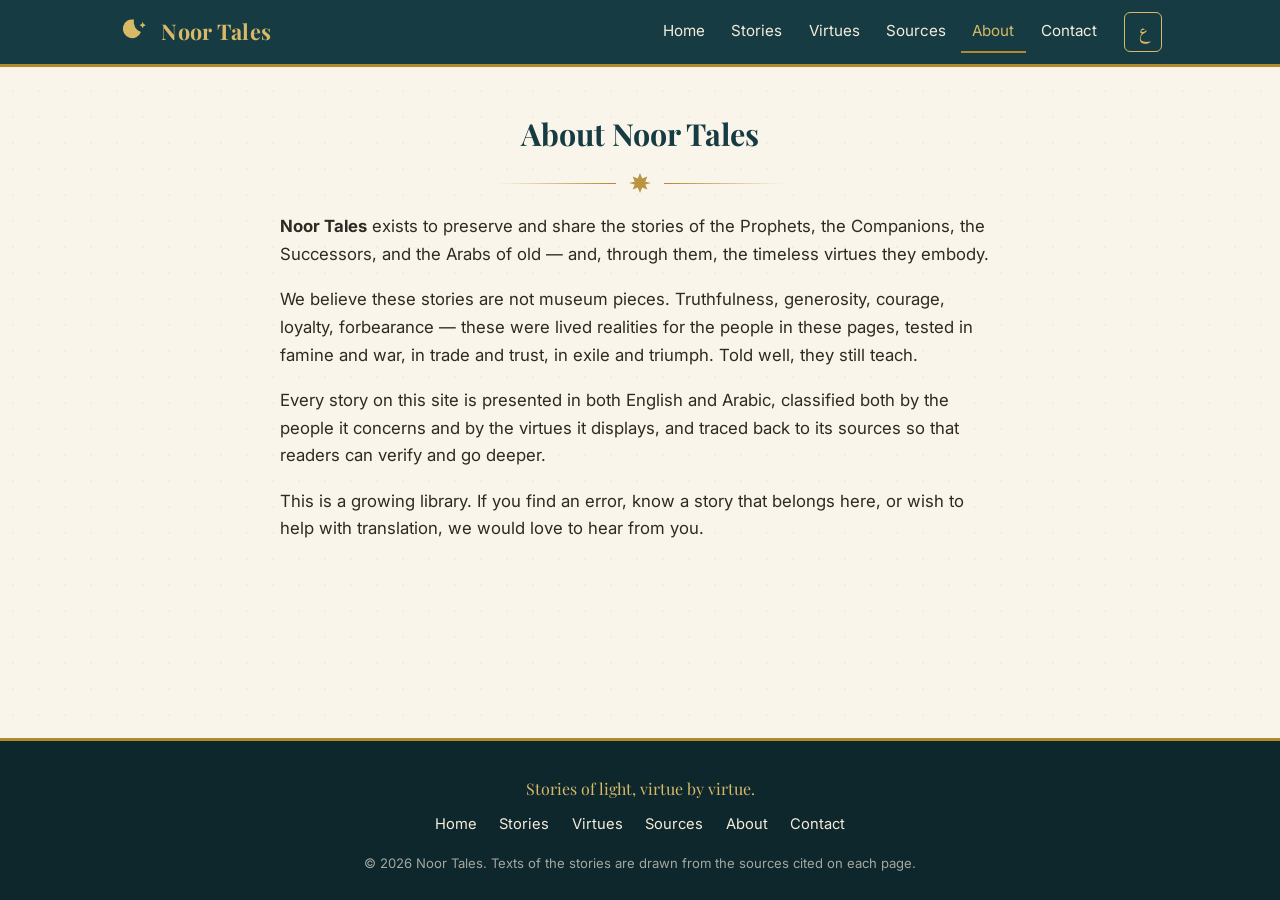
==== about.html @ 99bbc9fd "Noor Tales: bilingual static site for stories of noble virtues Pure HTML/CSS/vanilla JS, no build st" ====
<!DOCTYPE html>
<html lang="en">
<head>
  <meta charset="UTF-8">
  <meta name="viewport" content="width=device-width, initial-scale=1">
  <title>Noor Tales</title>
  <meta name="description" content="The mission of Noor Tales — preserving and sharing timeless stories and the virtues they embody.">
  <link rel="icon" href="data:image/svg+xml,%3Csvg%20xmlns='http://www.w3.org/2000/svg'%20viewBox='0%200%2040%2040'%3E%3Cpath%20d='M27%2020a11%2011%200%201%201-8.2-14.6A12.5%2012.5%200%200%200%2027%2020z'%20fill='%23b28a2e'/%3E%3C/svg%3E">
  <link rel="preconnect" href="https://fonts.googleapis.com">
  <link rel="preconnect" href="https://fonts.gstatic.com" crossorigin>
  <link href="https://fonts.googleapis.com/css2?family=Playfair+Display:wght@500;600;700&family=Inter:wght@400;500;600&family=Amiri:ital,wght@0,400;0,700;1,400&family=Noto+Naskh+Arabic:wght@400;500;700&display=swap" rel="stylesheet">
  <link rel="stylesheet" href="css/style.css">
</head>
<body data-page="about">
  <div id="site-header"></div>
  <main id="main"></main>
  <div id="site-footer"></div>

  <script src="data/i18n.js"></script>
  <script src="data/taxonomies.js"></script>
  <script src="data/sources.js"></script>
  <script src="data/stories.js"></script>
  <script src="js/app.js"></script>
</body>
</html>
---- css/style.css ----
/* ============================================================
   Noor Tales — Stylesheet
   Mood: classical Islamic manuscript. Deep ink/teal, warm
   sand/cream, gold accent. Mobile-first, RTL-aware (logical
   properties + [dir] font switching).
   ============================================================ */

:root {
  --ink:        #163b43;
  --ink-deep:   #0e272d;
  --teal:       #1f5561;
  --cream:      #faf5ea;
  --cream-soft: #f4ecdb;
  --sand:       #e9dcc2;
  --gold:       #b28a2e;
  --gold-soft:  #d7b967;
  --text:       #2c2a23;
  --text-soft:  #5c574a;
  --card:       #fffdf6;
  --shadow:     0 2px 14px rgba(22, 59, 67, .10);
  --radius:     10px;
  --font-en-display: "Playfair Display", Georgia, serif;
  --font-en-body:    "Inter", "Segoe UI", sans-serif;
  --font-ar-display: "Amiri", "Noto Naskh Arabic", serif;
  --font-ar-body:    "Noto Naskh Arabic", "Amiri", serif;
  --maxw: 1080px;
}

/* ---------- Reset ---------- */
*, *::before, *::after { box-sizing: border-box; }
* { margin: 0; }
img, svg { display: block; max-width: 100%; }
button, input, textarea { font: inherit; color: inherit; }
a { color: inherit; }

html { scroll-behavior: smooth; }

body {
  background: var(--cream);
  color: var(--text);
  font-family: var(--font-en-body);
  line-height: 1.65;
  min-height: 100vh;
  display: flex;
  flex-direction: column;
  /* subtle arabesque dot-grid */
  background-image: radial-gradient(rgba(178, 138, 46, .07) 1px, transparent 1.4px);
  background-size: 26px 26px;
}
main { flex: 1; }

h1, h2, h3, h4 { font-family: var(--font-en-display); color: var(--ink); line-height: 1.25; }

/* Arabic mode typography */
[dir="rtl"] body, body[dir="rtl"] { font-family: var(--font-ar-body); }
html[dir="rtl"] body { font-family: var(--font-ar-body); font-size: 1.06rem; }
html[dir="rtl"] h1, html[dir="rtl"] h2, html[dir="rtl"] h3, html[dir="rtl"] h4 {
  font-family: var(--font-ar-display);
}

.container { max-width: var(--maxw); margin-inline: auto; padding-inline: 1.1rem; }

/* Accessible focus */
:focus-visible { outline: 2px solid var(--gold); outline-offset: 2px; border-radius: 3px; }

.visually-hidden {
  position: absolute; width: 1px; height: 1px; overflow: hidden;
  clip: rect(0 0 0 0); white-space: nowrap;
}

/* ---------- Header ---------- */
.site-header {
  background: var(--ink);
  color: var(--cream);
  border-block-end: 3px solid var(--gold);
  position: sticky; top: 0; z-index: 50;
}
.site-header .container {
  display: flex; align-items: center; gap: 1rem;
  min-height: 64px; flex-wrap: wrap; padding-block: .5rem;
}
.brand {
  display: flex; align-items: center; gap: .6rem;
  text-decoration: none; color: var(--cream);
}
.brand svg { width: 34px; height: 34px; }
.brand-name {
  font-family: var(--font-en-display);
  font-size: 1.35rem; font-weight: 700; letter-spacing: .02em;
  color: var(--gold-soft);
}
html[dir="rtl"] .brand-name { font-family: var(--font-ar-display); }

.site-nav { margin-inline-start: auto; }
.site-nav ul {
  list-style: none; display: flex; gap: .25rem; padding: 0; flex-wrap: wrap;
}
.site-nav a {
  display: block; padding: .45rem .7rem; border-radius: 6px;
  text-decoration: none; font-size: .95rem; color: var(--cream-soft);
}
.site-nav a:hover { background: rgba(215, 185, 103, .15); color: var(--gold-soft); }
.site-nav a[aria-current="page"] {
  color: var(--gold-soft);
  border-block-end: 2px solid var(--gold);
  border-radius: 6px 6px 0 0;
}

.lang-toggle {
  display: inline-flex; align-items: center; justify-content: center;
  min-width: 2.4rem; padding: .35rem .6rem;
  border: 1.5px solid var(--gold-soft); border-radius: 6px;
  color: var(--gold-soft); text-decoration: none; font-weight: 600;
  font-family: var(--font-ar-display), var(--font-en-body);
}
.lang-toggle:hover { background: var(--gold-soft); color: var(--ink-deep); }

/* ---------- Ornament divider ---------- */
.ornament {
  display: flex; align-items: center; justify-content: center;
  gap: .8rem; color: var(--gold); margin-block: 1.2rem;
}
.ornament::before, .ornament::after {
  content: ""; height: 1px; flex: 0 1 120px;
  background: linear-gradient(to var(--orn-dir, right), transparent, var(--gold));
}
.ornament::after { background: linear-gradient(to left, transparent, var(--gold)); }
[dir="rtl"] .ornament::before { background: linear-gradient(to left, transparent, var(--gold)); }
[dir="rtl"] .ornament::after { background: linear-gradient(to right, transparent, var(--gold)); }
.ornament svg { width: 22px; height: 22px; flex: none; }

/* ---------- Hero ---------- */
.hero {
  background:
    radial-gradient(ellipse at 50% 120%, rgba(178,138,46,.18), transparent 60%),
    linear-gradient(170deg, var(--ink-deep), var(--ink) 65%, var(--teal));
  color: var(--cream);
  text-align: center;
  padding-block: 4rem 4.5rem;
  border-block-end: 3px solid var(--gold);
}
.hero-kicker {
  color: var(--gold-soft); letter-spacing: .12em; text-transform: uppercase;
  font-size: .8rem; margin-block-end: 1rem;
}
html[dir="rtl"] .hero-kicker { letter-spacing: 0; font-size: .95rem; }
.hero h1 {
  color: var(--cream);
  font-size: clamp(2.4rem, 6vw, 3.8rem);
  margin-block-end: 1rem;
}
.hero h1 .gold { color: var(--gold-soft); }
.hero-tagline {
  max-width: 46rem; margin-inline: auto; color: var(--cream-soft);
  font-size: 1.08rem;
}
.hero .btn { margin-block-start: 2rem; }

/* ---------- Buttons ---------- */
.btn {
  display: inline-block; padding: .7rem 1.6rem;
  background: var(--gold); color: var(--ink-deep);
  border: none; border-radius: 8px; cursor: pointer;
  text-decoration: none; font-weight: 600; font-size: 1rem;
  box-shadow: var(--shadow);
}
.btn:hover { background: var(--gold-soft); }
.btn-outline {
  background: transparent; color: var(--ink);
  border: 1.5px solid var(--gold);
}
.btn-outline:hover { background: var(--gold-soft); color: var(--ink-deep); }

/* ---------- Sections ---------- */
.section { padding-block: 3rem; }
.section-title { text-align: center; font-size: 1.9rem; margin-block-end: .4rem; }
.section-intro {
  text-align: center; color: var(--text-soft);
  max-width: 44rem; margin-inline: auto; margin-block-end: 2rem;
}

/* ---------- Entry cards (browse by…) ---------- */
.entry-grid {
  display: grid; gap: 1.2rem;
  grid-template-columns: repeat(auto-fit, minmax(min(100%, 320px), 1fr));
}
.entry-card {
  display: block; text-decoration: none;
  background: var(--card); border: 1px solid var(--sand);
  border-radius: var(--radius); padding: 1.6rem;
  box-shadow: var(--shadow);
  border-block-start: 4px solid var(--gold);
  transition: transform .15s ease, box-shadow .15s ease;
}
.entry-card:hover { transform: translateY(-3px); box-shadow: 0 6px 22px rgba(22,59,67,.16); }
.entry-card h3 { font-size: 1.3rem; margin-block-end: .5rem; }
.entry-card p { color: var(--text-soft); font-size: .95rem; }

/* ---------- Story cards ---------- */
.card-grid {
  display: grid; gap: 1.2rem;
  grid-template-columns: repeat(auto-fill, minmax(min(100%, 300px), 1fr));
}
.story-card {
  background: var(--card); border: 1px solid var(--sand);
  border-radius: var(--radius); box-shadow: var(--shadow);
  display: flex; flex-direction: column; overflow: hidden;
  transition: transform .15s ease, box-shadow .15s ease;
}
.story-card:hover { transform: translateY(-3px); box-shadow: 0 6px 22px rgba(22,59,67,.16); }
.story-card-body { padding: 1.3rem; flex: 1; display: flex; flex-direction: column; gap: .7rem; }
.story-card h3 { font-size: 1.15rem; }
.story-card h3 a { text-decoration: none; }
.story-card h3 a:hover { color: var(--gold); }
.story-card .excerpt { color: var(--text-soft); font-size: .93rem; flex: 1; }
.card-meta { display: flex; flex-wrap: wrap; gap: .4rem; align-items: center; }

.badge {
  display: inline-flex; align-items: center; gap: .3rem;
  font-size: .78rem; padding: .18rem .6rem;
  border-radius: 999px; text-decoration: none;
  border: 1px solid var(--sand); background: var(--cream-soft); color: var(--teal);
}
.badge:hover { border-color: var(--gold); color: var(--gold); }
.badge-people { background: var(--ink); color: var(--gold-soft); border-color: var(--ink); }
.badge-people:hover { color: var(--cream); }

.read-link {
  align-self: flex-start; font-size: .9rem; font-weight: 600;
  color: var(--gold); text-decoration: none;
}
.read-link:hover { text-decoration: underline; }

/* ---------- Filters ---------- */
.filters {
  background: var(--card); border: 1px solid var(--sand);
  border-radius: var(--radius); box-shadow: var(--shadow);
  padding: 1.2rem; margin-block-end: 1.8rem;
  display: grid; gap: 1rem;
}
.filter-group-label {
  font-size: .8rem; font-weight: 600; color: var(--text-soft);
  text-transform: uppercase; letter-spacing: .08em; margin-block-end: .45rem;
}
html[dir="rtl"] .filter-group-label { letter-spacing: 0; font-size: .9rem; }

.people-tabs { display: flex; flex-wrap: wrap; gap: .45rem; }
.tab {
  padding: .42rem .95rem; border-radius: 999px; cursor: pointer;
  border: 1.5px solid var(--sand); background: var(--cream-soft); color: var(--text);
  font-size: .92rem;
}
.tab:hover { border-color: var(--gold); }
.tab[aria-pressed="true"] {
  background: var(--ink); color: var(--gold-soft); border-color: var(--ink);
}

.virtue-chips { display: flex; flex-wrap: wrap; gap: .45rem; }
.chip {
  padding: .35rem .85rem; border-radius: 999px; cursor: pointer;
  border: 1.5px solid var(--sand); background: var(--card); color: var(--teal);
  font-size: .88rem;
}
.chip:hover { border-color: var(--gold); }
.chip[aria-pressed="true"] {
  background: var(--gold); border-color: var(--gold); color: var(--ink-deep); font-weight: 600;
}

.search-row { display: flex; gap: .6rem; flex-wrap: wrap; align-items: center; }
.search-input {
  flex: 1; min-width: 220px;
  padding: .55rem .9rem; border-radius: 8px;
  border: 1.5px solid var(--sand); background: var(--cream);
}
.search-input:focus { border-color: var(--gold); outline: none; }
.clear-btn {
  background: none; border: none; cursor: pointer;
  color: var(--text-soft); font-size: .88rem; text-decoration: underline;
}
.clear-btn:hover { color: var(--gold); }

.result-count { color: var(--text-soft); font-size: .9rem; margin-block-end: 1rem; }
.empty-state {
  text-align: center; color: var(--text-soft);
  padding: 3rem 1rem; background: var(--card);
  border: 1px dashed var(--sand); border-radius: var(--radius);
}

/* ---------- Story page ---------- */
.story-page { max-width: 760px; margin-inline: auto; }
.story-header { text-align: center; margin-block-end: 1rem; }
.story-header h1 { font-size: clamp(1.7rem, 4.5vw, 2.5rem); margin-block: .8rem; }
.story-meta-row { display: flex; flex-wrap: wrap; gap: .45rem; justify-content: center; }

.story-body {
  background: var(--card); border: 1px solid var(--sand);
  border-radius: var(--radius); box-shadow: var(--shadow);
  padding: clamp(1.4rem, 4vw, 2.6rem);
  font-size: 1.05rem;
}
html[dir="rtl"] .story-body { font-size: 1.15rem; line-height: 2; }
.story-body p + p { margin-block-start: 1.1rem; text-indent: 0; }
.story-body em { color: var(--teal); }

.story-aside { margin-block-start: 2rem; }
.story-aside h2 { font-size: 1.15rem; margin-block-end: .6rem; }
.sources-list { padding-inline-start: 1.2rem; color: var(--text-soft); font-size: .95rem; }
.sources-list li + li { margin-block-start: .3rem; }

.story-nav {
  display: flex; justify-content: space-between; gap: 1rem;
  margin-block-start: 2.5rem; flex-wrap: wrap;
}
.story-nav a {
  text-decoration: none; color: var(--teal); font-weight: 600;
  padding: .6rem 1rem; border: 1px solid var(--sand); border-radius: 8px;
  background: var(--card); max-width: 48%;
}
.story-nav a:hover { border-color: var(--gold); color: var(--gold); }
.story-nav .nav-label { display: block; font-size: .75rem; color: var(--text-soft); font-weight: 400; }

/* ---------- Virtues page ---------- */
.virtue-grid {
  display: grid; gap: 1.2rem;
  grid-template-columns: repeat(auto-fill, minmax(min(100%, 300px), 1fr));
}
.virtue-card {
  background: var(--card); border: 1px solid var(--sand);
  border-radius: var(--radius); box-shadow: var(--shadow);
  padding: 1.5rem; display: flex; flex-direction: column; gap: .55rem;
  border-block-start: 4px solid var(--gold);
}
.virtue-card .icon { font-size: 1.6rem; }
.virtue-card h3 { font-size: 1.2rem; }
.virtue-card .ar-name { color: var(--gold); font-family: var(--font-ar-display); font-size: 1.15rem; }
.virtue-card p { color: var(--text-soft); font-size: .93rem; flex: 1; }
.virtue-card .count { font-size: .85rem; color: var(--teal); }

/* ---------- Sources page ---------- */
.source-group {
  background: var(--card); border: 1px solid var(--sand);
  border-radius: var(--radius); box-shadow: var(--shadow);
  padding: 1.5rem; margin-block-end: 1.2rem;
}
.source-group h2 {
  font-size: 1.25rem; margin-block-end: .8rem;
  padding-block-end: .5rem; border-block-end: 1px solid var(--sand);
}
.source-group ul { padding-inline-start: 1.2rem; color: var(--text-soft); }
.source-group li + li { margin-block-start: .35rem; }

/* ---------- Prose (about) ---------- */
.prose { max-width: 720px; margin-inline: auto; font-size: 1.05rem; }
html[dir="rtl"] .prose { font-size: 1.15rem; line-height: 2; }
.prose p + p { margin-block-start: 1.1rem; }

/* ---------- Contact ---------- */
.contact-card {
  max-width: 560px; margin-inline: auto;
  background: var(--card); border: 1px solid var(--sand);
  border-radius: var(--radius); box-shadow: var(--shadow);
  padding: clamp(1.4rem, 4vw, 2.2rem);
}
.form-field { margin-block-end: 1.1rem; }
.form-field label { display: block; font-weight: 600; margin-block-end: .35rem; font-size: .95rem; }
.form-field input, .form-field textarea {
  width: 100%; padding: .6rem .9rem;
  border: 1.5px solid var(--sand); border-radius: 8px; background: var(--cream);
}
.form-field input:focus, .form-field textarea:focus { border-color: var(--gold); outline: none; }
.form-note { font-size: .82rem; color: var(--text-soft); margin-block-start: .8rem; }

.social-row { display: flex; gap: .8rem; justify-content: center; margin-block-start: 1.6rem; }
.social-row a {
  display: inline-flex; align-items: center; justify-content: center;
  width: 40px; height: 40px; border-radius: 50%;
  border: 1.5px solid var(--sand); color: var(--teal); text-decoration: none;
}
.social-row a:hover { border-color: var(--gold); color: var(--gold); }
.social-row svg { width: 18px; height: 18px; }

/* ---------- Footer ---------- */
.site-footer {
  background: var(--ink-deep); color: var(--cream-soft);
  border-block-start: 3px solid var(--gold);
  margin-block-start: 3rem; padding-block: 2.2rem 1.6rem;
  text-align: center;
}
.site-footer nav ul {
  list-style: none; padding: 0; display: flex; flex-wrap: wrap;
  justify-content: center; gap: .3rem 1.4rem; margin-block-end: 1rem;
}
.site-footer a { color: var(--cream-soft); text-decoration: none; font-size: .92rem; }
.site-footer a:hover { color: var(--gold-soft); }
.footer-tagline { color: var(--gold-soft); font-family: var(--font-en-display); margin-block-end: .5rem; }
html[dir="rtl"] .footer-tagline { font-family: var(--font-ar-display); }
.footer-copy { font-size: .82rem; color: rgba(244, 236, 219, .65); }

/* ---------- Responsive ---------- */
@media (max-width: 720px) {
  .site-header .container { justify-content: space-between; }
  .site-nav { order: 3; flex-basis: 100%; margin-inline-start: 0; }
  .site-nav ul { justify-content: center; }
  .hero { padding-block: 3rem; }
  .story-nav a { max-width: 100%; flex: 1 1 100%; }
}
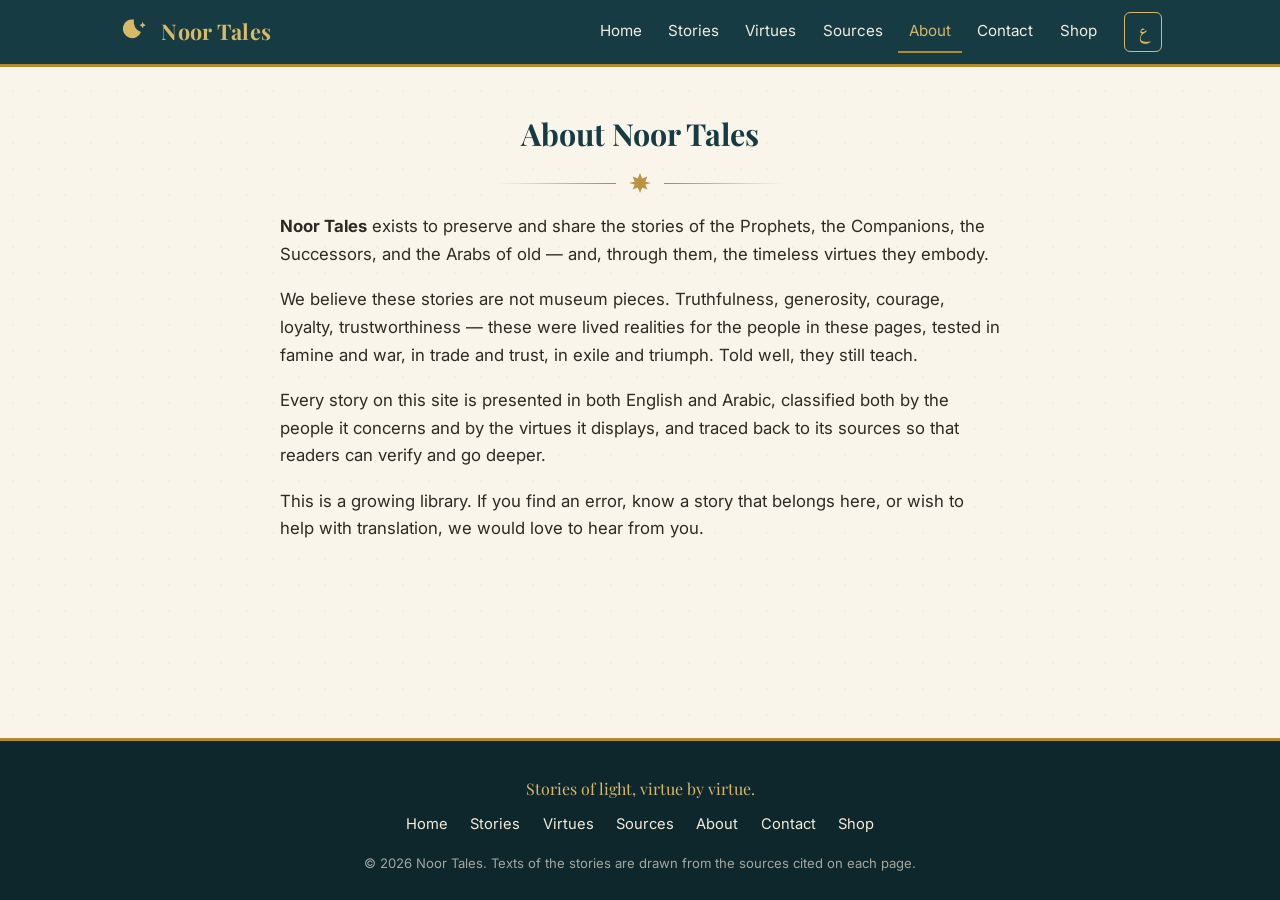
==== commit db369b44: "Add SEO foundation and pivot story pages to a PDF sales model - robots.txt, sitemap.xml, and GSC ver" ====
--- a/about.html
+++ b/about.html
@@ -5,6 +5,7 @@
   <meta name="viewport" content="width=device-width, initial-scale=1">
   <title>Noor Tales</title>
   <meta name="description" content="The mission of Noor Tales — preserving and sharing timeless stories and the virtues they embody.">
+  <meta name="google-site-verification" content="REPLACE_WITH_YOUR_GSC_CODE">
   <link rel="icon" href="data:image/svg+xml,%3Csvg%20xmlns='http://www.w3.org/2000/svg'%20viewBox='0%200%2040%2040'%3E%3Cpath%20d='M27%2020a11%2011%200%201%201-8.2-14.6A12.5%2012.5%200%200%200%2027%2020z'%20fill='%23b28a2e'/%3E%3C/svg%3E">
   <link rel="preconnect" href="https://fonts.googleapis.com">
   <link rel="preconnect" href="https://fonts.gstatic.com" crossorigin>
--- a/css/style.css
+++ b/css/style.css
@@ -302,6 +302,29 @@
 .story-body p + p { margin-block-start: 1.1rem; text-indent: 0; }
 .story-body em { color: var(--teal); }
 
+.story-purchase {
+  background: var(--card); border: 1px solid var(--sand);
+  border-radius: var(--radius); box-shadow: var(--shadow);
+  padding: clamp(1.4rem, 4vw, 2.6rem);
+  display: flex; flex-direction: column; align-items: center; gap: 1.2rem;
+  text-align: center;
+}
+.preview-link {
+  color: var(--teal); font-weight: 600; text-decoration: none;
+  border-bottom: 1px dashed var(--teal); padding-block-end: .1rem;
+}
+.preview-link:hover { color: var(--gold); border-color: var(--gold); }
+.btn-buy { font-size: 1.05rem; padding: .8rem 2.2rem; }
+.btn-disabled { opacity: .55; cursor: not-allowed; }
+
+.story-nav-simple { text-align: center; margin-block-start: 2rem; }
+.story-nav-simple a {
+  text-decoration: none; color: var(--teal); font-weight: 600;
+  padding: .6rem 1.2rem; border: 1px solid var(--sand); border-radius: 8px;
+  background: var(--card);
+}
+.story-nav-simple a:hover { border-color: var(--gold); color: var(--gold); }
+
 .story-aside { margin-block-start: 2rem; }
 .story-aside h2 { font-size: 1.15rem; margin-block-end: .6rem; }
 .sources-list { padding-inline-start: 1.2rem; color: var(--text-soft); font-size: .95rem; }
